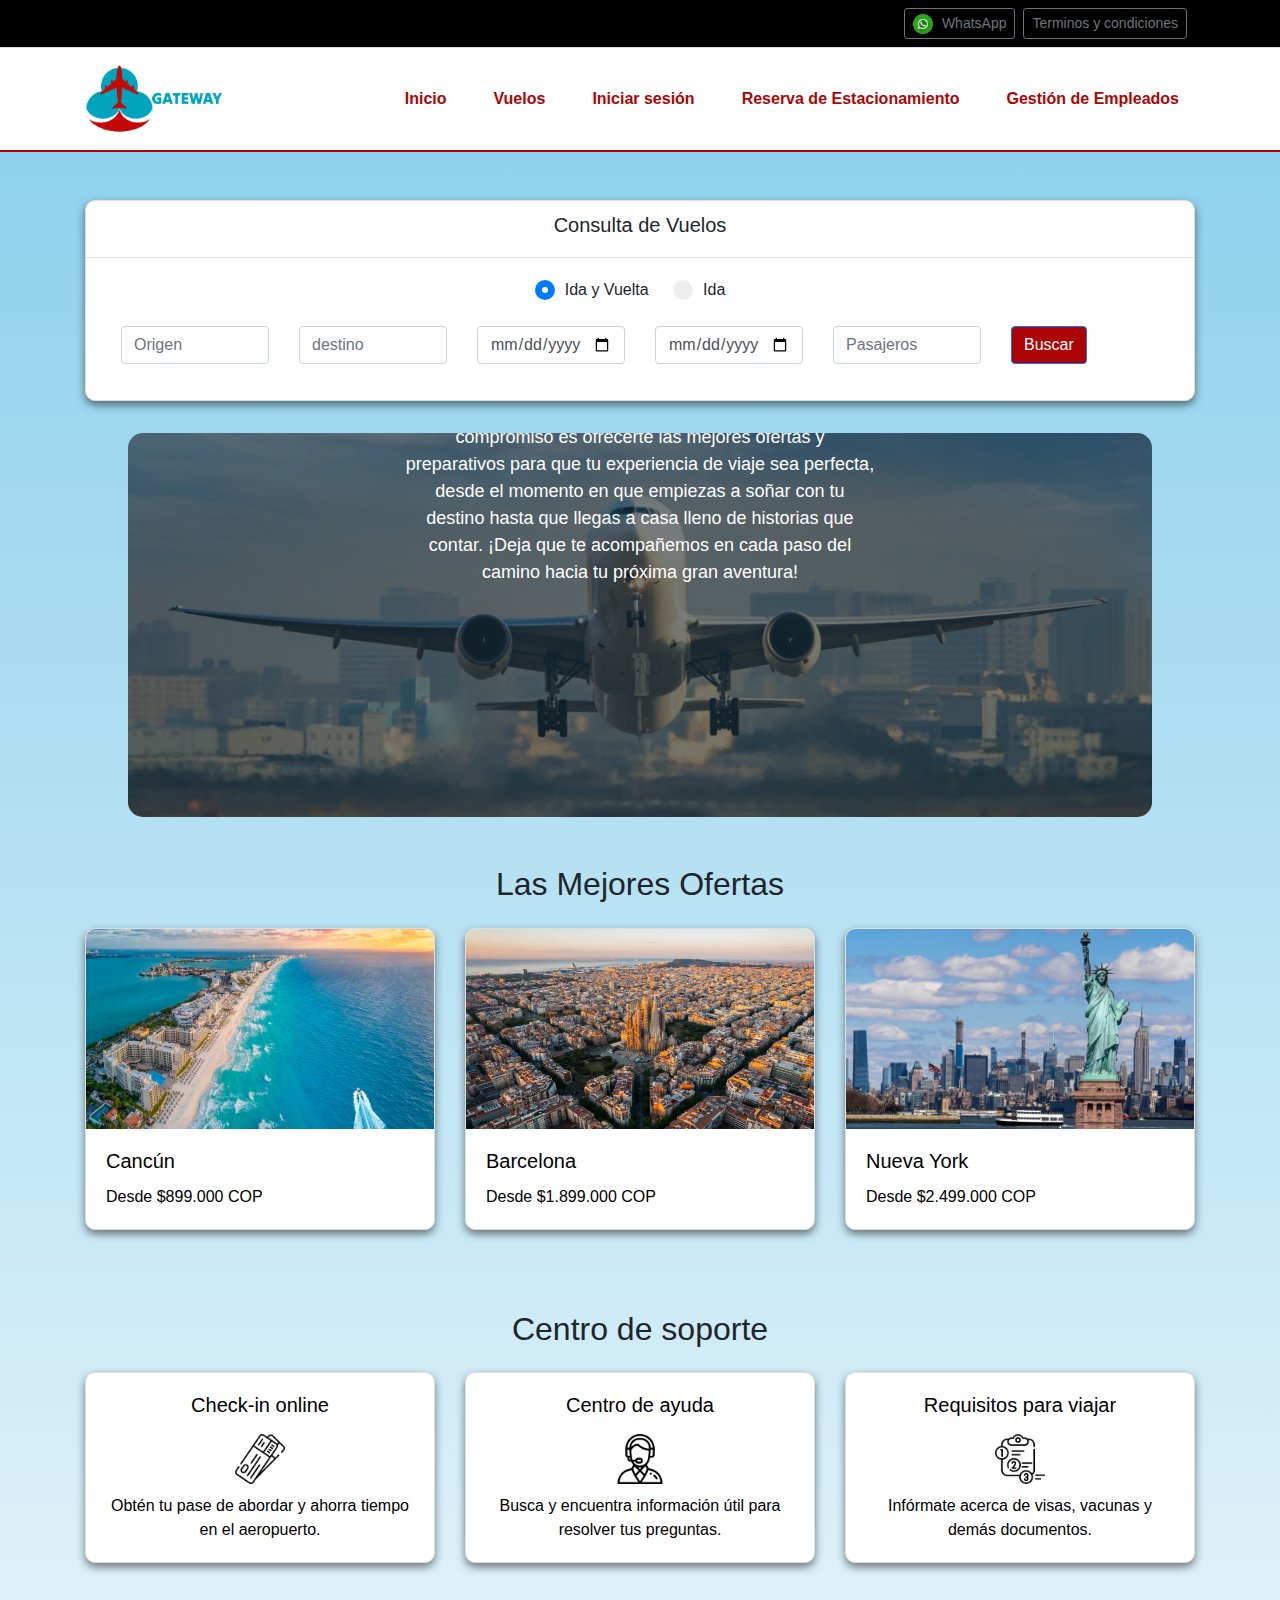
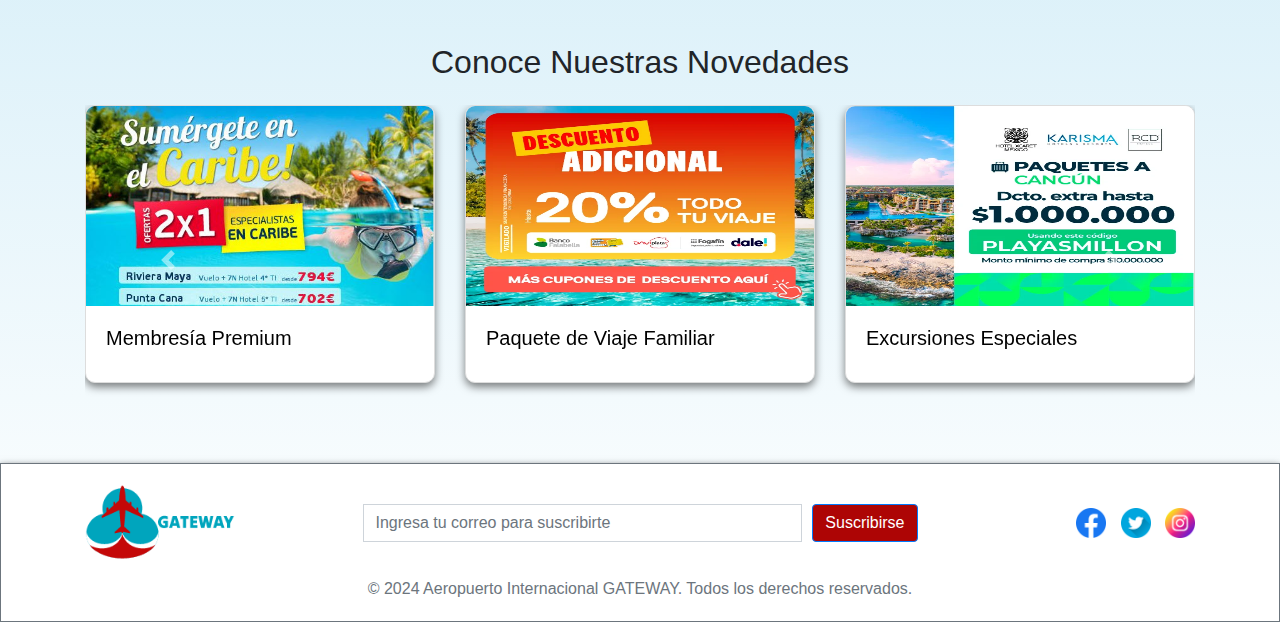
==== index.html @ 7c5f7e2e "Parcial" ====
<!DOCTYPE html>
<html lang="es">
<head>
    <meta charset="UTF-8">
    <meta name="viewport" content="width=device-width, initial-scale=1.0">
    <title>Aeropuerto Internacional</title>
    <link rel="stylesheet" href="https://stackpath.bootstrapcdn.com/bootstrap/4.5.2/css/bootstrap.min.css">
    <link rel="stylesheet" href="css/styles.css">
    <script src="js/index.js"></script>
</head>
<body>

    <!-- Header Secundario -->
    <header class="main-header">
        <div class="main-header_nav-secondary py-2">
            <div class="container d-flex justify-content-end">
                <a href="https://wa.me/573005394101" target="_blank" class="btn btn-outline-secondary btn-sm mr-2">
                    <img src="imagenes/whatsapp.png" alt="WhatsApp" style="width: 20px;"> WhatsApp
                </a>              
                <a href="terminos.html" class="btn btn-outline-secondary btn-sm mr-2">
                    Terminos y condiciones
               </a>            
            </div>
        </div>
    
        <!-- Header Principal -->
        <div class="main-header_nav-primary bg-white py-3">
            <div class="container d-flex justify-content-between align-items-center">
                <!-- Logo -->
                <div class="logo">
                    <a href="index.html">
                        <img src="imagenes/logo.png" alt="Aeropuerto Internacional" class="logo-img">
                    </a>
                </div>

                <!-- Menú de Navegación -->
                <nav class="nav">
                    <a class="nav-link" href="index.html">Inicio</a>
                    <a class="nav-link" href="vuelos.html">Vuelos</a>
                    <a href="sesion.html" class="nav-link" id="loginLink">Iniciar sesión</a>
                    <a href="#" id="logoutLink" class="nav-link" style="display: none;">Cerrar sesión</a>                    
                    <a class="nav-link" href="estacionamiento.html">Reserva de Estacionamiento</a>
                    <a class="nav-link" href="empleados.html">Gestión de Empleados</a>
                </nav>                
            </div>
        </div>
    </header>   

    <!-- Tarjeta de Consulta de Vuelos -->
    <div class="container mt-5">
        <div class="card">
            <div class="card-header">
                <h5>Consulta de Vuelos</h5>
            </div>
            <div class="card-body">
                <div class="form-group checkbox-vuelos">
                    <label>
                        <input type="radio" name="tripType" value="roundTrip" checked class="custom-checkbox">
                        <span></span> Ida y Vuelta
                    </label>
                    <label>
                        <input type="radio" name="tripType" value="oneWay" class="custom-checkbox">
                        <span></span> Ida
                    </label>
                </div>
                
                
                <div id="tripDetails" class="d-flex flex-wrap justify-content-between">
                    <div class="form-group col-md-2">
                        <input type="text" class="form-control" id="origin" placeholder="Origen" autocomplete="off" list="suggestions">
                        <datalist id="suggestions">
                            <option value="Bogotá">
                            <option value="Medellín">
                            <option value="Cali">
                            <option value="Cartagena">
                        </datalist>
                    </div>
                    <div class="form-group col-md-2">
                        <input type="text" class="form-control" id="destination" placeholder="destino" autocomplete="off" list="suggestions">
                    </div>
                    <div class="form-group col-md-2">
                        <input type="date" class="form-control" id="departureDate">
                    </div>
                    <div class="form-group col-md-2" id="returnDateGroup">
                        <input type="date" class="form-control" id="returnDate">
                    </div>
                    <div class="form-group col-md-2">
                        <input type="number" class="form-control" id="passengers" min="1" placeholder="Pasajeros">
                    </div>
                    <div class="form-group col-md-2">
                        <button class="btn btn-primary btn-suscribirse" id="searchButton">Buscar</button>
                    </div>
                </div>
            </div>
        </div>
    </div>

    <!-- Banner con texto de bienvenida -->
    <div class="banner">
        <img src="imagenes/banner.jpg" alt="Banner" class="banner-image">

        <!-- Texto de bienvenida -->
        <div class="banner-center">
            <h1>Bienvenido a GATEWAY</h1>
            <p>En GATEWAY, creemos que cada viaje es una oportunidad para descubrir nuevos horizontes, explorar culturas fascinantes y crear recuerdos inolvidables. Nuestro compromiso es ofrecerte las mejores ofertas y preparativos para que tu experiencia de viaje sea perfecta, desde el momento en que empiezas a soñar con tu destino hasta que llegas a casa lleno de historias que contar. ¡Deja que te acompañemos en cada paso del camino hacia tu próxima gran aventura!</p>
        </div>
    </div>


    <!-- Título de Mejores Ofertas -->
    <div class="container mt-5">
        <h2 class="text-center">Las Mejores Ofertas</h2>
        <div class="row mt-4">
            <!-- Tarjeta 1 -->
            <div class="col-md-4">
                <a href="vuelos.html" class="card-ofertas-descripcion">
                    <div class="card card-ofertas">
                        <img src="imagenes/cancun.webp" alt="Cancún" class="card-img-top">
                        <div class="card-body">
                            <h5 class="card-title">Cancún</h5>
                            <p class="card-text">Desde $899.000 COP</p>
                        </div>
                    </div>
                </a>
            </div>
            <!-- Tarjeta 2 -->
            <div class="col-md-4">
                <a href="vuelos.html" class="card-ofertas-descripcion">
                    <div class="card card-ofertas">
                        <img src="imagenes/barcelona.jpg" alt="Barcelona" class="card-img-top">
                        <div class="card-body">
                            <h5 class="card-title">Barcelona</h5>
                            <p class="card-text">Desde $1.899.000 COP</p>
                        </div>
                    </div>
                </a>
            </div>
            <!-- Tarjeta 3 -->
            <div class="col-md-4">
                <a href="vuelos.html" class="card-ofertas-descripcion" >
                    <div class="card card-ofertas">
                        <img src="imagenes/nuevayork.jpeg" alt="Nueva York" class="card-img-top">
                        <div class="card-body">
                            <h5 class="card-title">Nueva York</h5>
                            <p class="card-text">Desde $2.499.000 COP</p>
                        </div>
                    </div>
                </a>
            </div>
        </div>
    </div>
    <!-- Título de Preparativos para Viajar -->
    <div class="container mt-5">
        <h2 class="text-center">Centro de soporte</h2>
        <div class="row mt-4">
            <!-- Tarjeta 1 -->
            <div class="col-md-4">
                <a href="soporte.html" class="card-ofertas-descripcion">
                    <div class="card card-preparativos">
                        <div class="card-body text-center">
                            <h5 class="card-title">Check-in online</h5>
                            <img src="imagenes/ticket.png" alt="checking" class="card-preparate-icon">
                            <p class="card-text">Obtén tu pase de abordar y ahorra tiempo en el aeropuerto.</p>
                        </div>
                    </div>
                </a>
            </div>
            <!-- Tarjeta 2 -->
            <div class="col-md-4">
                <a href="soporte.html" class="card-ofertas-descripcion">
                    <div class="card card-preparativos">
                        <div class="card-body text-center">
                            <h5 class="card-title">Centro de ayuda</h5>
                            <img src="imagenes/apoyo.png" alt="Soporte" class="card-preparate-icon">
                            <p class="card-text">Busca y encuentra información útil para resolver tus preguntas.</p>
                        </div>
                    </div>
                </a>
            </div>
            <!-- Tarjeta 3 -->
            <div class="col-md-4">
                <a href="soporte.html" class="card-ofertas-descripcion">
                    <div class="card card-preparativos">
                        <div class="card-body text-center">
                            <h5 class="card-title">Requisitos para viajar</h5>
                            <img src="imagenes/requisito.png" alt="Requisitos" class="card-preparate-icon">
                            <p class="card-text">Infórmate acerca de visas, vacunas y demás documentos.</p>
                        </div>
                    </div>
                </a>
            </div>
        </div>
    </div>
    <!-- Título del Carrusel -->
    <div class="container mt-5">
        <h2 class="text-center">Conoce Nuestras Novedades</h2>
        <div id="novedadesCarrusel" class="carousel slide mt-4" data-ride="carousel">
            <div class="carousel-inner">
                <!-- Primer Elemento del Carrusel -->
                 <a href="ofertas.html">
                    <div class="carousel-item active">
                        <div class="row">
                            <div class="col-md-4">
                                <div class="card card-ofertas">
                                    <img src="imagenes/novedad1.jpg" class="card-img-top" alt="Novedad 1">
                                    <div class="card-body">
                                        <h5 class="card-title card-novedades-img">Membresía Premium</h5>
                                    </div>
                                </div>
                            </div>
                            <div class="col-md-4">
                                <div class="card card-ofertas">
                                    <img src="imagenes/novedad2.webp" class="card-img-top" alt="Novedad 2">
                                    <div class="card-body">
                                        <h5 class="card-title card-novedades-img">Paquete de Viaje Familiar</h5>
                                    </div>
                                </div>
                            </div>
                            <div class="col-md-4">
                                <div class="card card-ofertas">
                                    <img src="imagenes/novedad3.webp" class="card-img-top" alt="Novedad 3">
                                    <div class="card-body">
                                        <h5 class="card-title card-novedades-img">Excursiones Especiales</h5>
                                    </div>
                                </div>
                            </div>
                        </div>
                    </div>
                    <!-- Segundo Elemento del Carrusel -->
                    <div class="carousel-item">
                        <div class="row">
                            <div class="col-md-4">
                                <div class="card card-ofertas">
                                    <img src="imagenes/novedad4.jpeg" class="card-img-top" alt="Novedad 4">
                                    <div class="card-body">
                                        <h5 class="card-title card-novedades-img">Ofertas de Último Minuto</h5>
                                    </div>
                                </div>
                            </div>
                            <div class="col-md-4">
                                <div class="card card-ofertas">
                                    <img src="imagenes/novedad5.jpeg" class="card-img-top" alt="Novedad 5">
                                    <div class="card-body">
                                        <h5 class="card-title card-novedades-img">Viajes de Aventura</h5>
                                    </div>
                                </div>
                            </div>
                            <div class="col-md-4">
                                <div class="card card-ofertas">
                                    <img src="imagenes/novedad6.avif" class="card-img-top" alt="Novedad 6">
                                    <div class="card-body">
                                        <h5 class="card-title card-novedades-img">Descuentos por reserva</h5>
                                    </div>
                                </div>
                            </div>
                        </div>
                    </div>
                </a>
            </div>
            <!-- Controles del Carrusel -->
            <a class="carousel-control-prev" href="#novedadesCarrusel" role="button" data-slide="prev">
                <span class="carousel-control-prev-icon" aria-hidden="true"></span>
                <span class="sr-only">Previous</span>
            </a>
            <a class="carousel-control-next" href="#novedadesCarrusel" role="button" data-slide="next">
                <span class="carousel-control-next-icon" aria-hidden="true"></span>
                <span class="sr-only">Next</span>
            </a>
        </div>
    </div>
    <footer class="footer mt-5">
        <div class="container d-flex align-items-center justify-content-between">
            <!-- Logo -->
            <div class="footer-logo">
                <img src="imagenes/logo.png" alt="Aeropuerto Internacional" class="footer-logo-img">
            </div>

            <!-- Input para Suscripción -->
            <div class="footer-subscription">
                <input type="email" class="form-control" placeholder="Ingresa tu correo para suscribirte">
                <button class="btn btn-primary btn-suscribirse">Suscribirse</button>
            </div>

            <!-- Redes Sociales -->
            <div class="footer-social">
                <a href="#" class="social-icon"><img src="imagenes/facebook.png" alt="Facebook" style="width: 30px;"></a>
                <a href="#" class="social-icon"><img src="imagenes/twitter.png" alt="Twitter" style="width: 30px;"></a>
                <a href="#" class="social-icon"><img src="imagenes/instagram.png" alt="Instagram" style="width: 30px;"></a>
            </div>
        </div>
        <!-- Copyright -->
        <div class="text-center mt-3">
            <p>&copy; 2024 Aeropuerto Internacional GATEWAY. Todos los derechos reservados.</p>
        </div>
    </footer>
    <script src="https://code.jquery.com/jquery-3.5.1.slim.min.js"></script>
    <script src="https://cdn.jsdelivr.com/npm/@popperjs/core@2.0.9/dist/umd/popper.min.js"></script>
    <script src="https://stackpath.bootstrapcdn.com/bootstrap/4.5.2/js/bootstrap.min.js"></script>
    <script src="/js/auth.js"></script>
</body>
</html>
---- css/styles.css ----
/* Body con degradado */
body {
    background: linear-gradient(to bottom, #87CEEB, #ffffff);
    margin: 0;
    font-family: Arial, sans-serif;
}

a {
    text-decoration: none; 
}

.main-header_nav-secondary {
    background-color: #000;
    border-bottom: 1px solid #ddd;
}

.main-header_nav-secondary button {
    font-size: 14px;
    padding: 5px 10px;
    color: #fff;
    border-color: #fff;
}

.main-header_nav-secondary button:hover {
    background-color: #fff;
    color: #000;
}

.main-header_nav-secondary img {
    margin-right: 5px;
}

.main-header_nav-primary {
    background-color: white;
    border-bottom: 2px solid #ad0505;
}

.logo {
    width: auto;
    height: 70px;
    overflow: hidden;
}

.logo-img {
    width: auto;
    height: 100%;
    object-fit: contain;
}

.main-header_nav-primary .nav-link {
    color: #ad0505;
    font-weight: bold;
    margin-right: 15px;
    transition: color 0.3s;
}

.main-header_nav-primary .nav-link:hover {
    color: #007bff;
}

.main-header_nav-primary .nav-link:last-child {
    margin-right: 0;
}

.card {
    border: 1px solid #ddd;
    margin-bottom: 2rem;
    box-shadow: 0 4px 8px rgba(0, 0, 0, 0.5);
    border-radius: 10px;
    overflow: hidden;
}

.form-row {
    display: flex;
    flex-wrap: wrap;
}

.form-group {
    margin-bottom: 1rem;
}

#tripDetails {
    display: flex;
    flex-wrap: wrap;
    justify-content: space-between;
}

.form-group input,
.form-group button {
    width: 100%;
}

#searchButton {
    width: auto;
}

.checkbox-vuelos {
    text-align: center;
    margin-bottom: 1rem;
}

.checkbox-vuelos label {
    position: relative;
    padding-left: 30px;
    margin-right: 20px;
    cursor: pointer;
    font-size: 16px;
    user-select: none;
}

.checkbox-vuelos input[type="radio"] {
    position: absolute;
    opacity: 0;
    cursor: pointer;
}

.checkbox-vuelos input[type="radio"] + span {
    position: absolute;
    left: 0;
    top: 50%;
    transform: translateY(-50%);
    height: 20px;
    width: 20px;
    background-color: #eee;
    border-radius: 50%;
}

.checkbox-vuelos input[type="radio"]:checked + span {
    background-color: #007bff;
}

.checkbox-vuelos input[type="radio"] + span:after {
    content: "";
    position: absolute;
    display: none;
    left: 7px;
    top: 7px;
    width: 6px;
    height: 6px;
    border-radius: 50%;
    background: white;
}

.checkbox-vuelos input[type="radio"]:checked + span:after {
    display: block;
}

@media (max-width: 768px) {
    #tripDetails {
        flex-direction: column;
    }
    .form-group {
        margin-right: 0;
    }
}

.card-header {
    background: transparent;
    text-align: center;
    align-items: center;
}

.banner {
    position: relative;
    margin-top: 2rem;
    overflow: hidden;
    width: 80%;
    margin: auto;
    border-radius: 15px;
}

.banner-image {
    width: 100%;
    border-radius: 10px;
    box-shadow: 0 4px 8px rgba(0, 0, 0, 0.5);
    opacity: 0.8;
}

.banner::after {
    content: "";
    position: absolute;
    top: 0;
    left: 0;
    width: 100%;
    height: 100%;
    background-color: rgba(0, 0, 0, 0.5);
    z-index: 1;
}

.banner-button {
    position: absolute;
    top: 50%;
    left: 50%;
    transform: translate(-50%, -50%);
    padding: 10px 20px;
    font-size: 18px;
    text-align: center;
    color: white;
    background-color: #ad0505;
    border: none;
    border-radius: 5px;
    transition: background-color 0.3s;
    z-index: 2;
}

.banner-button:hover {
    background-color: #ff4500;
}

.card-img-top {
    width: 100%;
    height: 200px;
    object-fit: fill;
}

.card-ofertas {
    transition: transform 0.3s ease, box-shadow 0.3s ease;
}

.card:hover {
    transition: transform 0.3s ease, box-shadow 0.3s ease;
}

.card-ofertas:hover {
    transform: scale(1.05);
    box-shadow: 0 8px 16px rgba(0, 0, 0, 0.2);
    cursor: pointer;
}

.card-ofertas-descripcion {
    text-decoration: none;
}

.card-ofertas-descripcion:hover {
    text-decoration: none; 
}

.card-title,
.card-text {
    color: black;
}

.card-preparativos {
    transition: transform 0.3s ease, box-shadow 0.3s ease; 
}

.card-preparativos:hover {
    transform: scale(1.05);
    box-shadow: 0 8px 16px rgba(0, 0, 0, 0.2); 
    cursor: pointer; 
}

.card-preparativos a {
    text-decoration: none; 
    color: black; 
}

.card-preparativos a:hover {
    text-decoration: none; 
}

.card-preparate-icon {
    width: 50px;
    margin: 5px 0 10px 0;
}

.footer {
    background-color: #fff; 
    padding: 20px 0;
    border-color: #6c757d;
    border-width: 1px;
    border-style: solid;
    box-shadow: 0 4px 8px rgba(0, 0, 0, 1);
}

.footer-logo {
    flex: 1; 
}

.footer-logo-img {
    max-width: 150px;
}

.footer-subscription {
    flex: 2;
    display: flex;
}

.footer-subscription .form-control {
    border-radius: 0; 
    margin-right: 10px; 
}

.footer-social {
    flex: 1; 
    text-align: right; 
}

.footer-social .social-icon {
    margin-left: 10px; 
}

.footer p {
    margin: 0;
    color: #6c757d; 
}

.btn-suscribirse {
    background-color: #ad0505;
}

.titulo-vuelo {
    text-align: center;
}

.banner {
    position: relative;
    text-align: center;
}

.banner-image {
    width: 100%;
    height: auto;
}

.banner-welcome-text {
    position: absolute;
    top: 20%;
    left: 50%;
    transform: translate(-50%, -20%);
    color: white;
    text-align: center;
}

.banner-welcome-text h2 {
    font-size: 36px;
    font-weight: bold;
    margin: 0;
}

.banner-welcome-text p {
    font-size: 18px;
    margin: 10px 0 0;
}

.banner-center {
    position: absolute;
    bottom: 10%;
    left: 50%;
    transform: translate(-50%, -50%);
    padding: 10px 20px;
    font-size: 18px;
    color: #fff;
    z-index: 2;
}

.selected-row {
    border: #000;
    border-style: solid;
}


.detalles-vuelo{ 
    text-align: center;
}

.detalles-vuelo-bien {
    color: #fff;
}

#flightDetails{
    text-align: center;
}
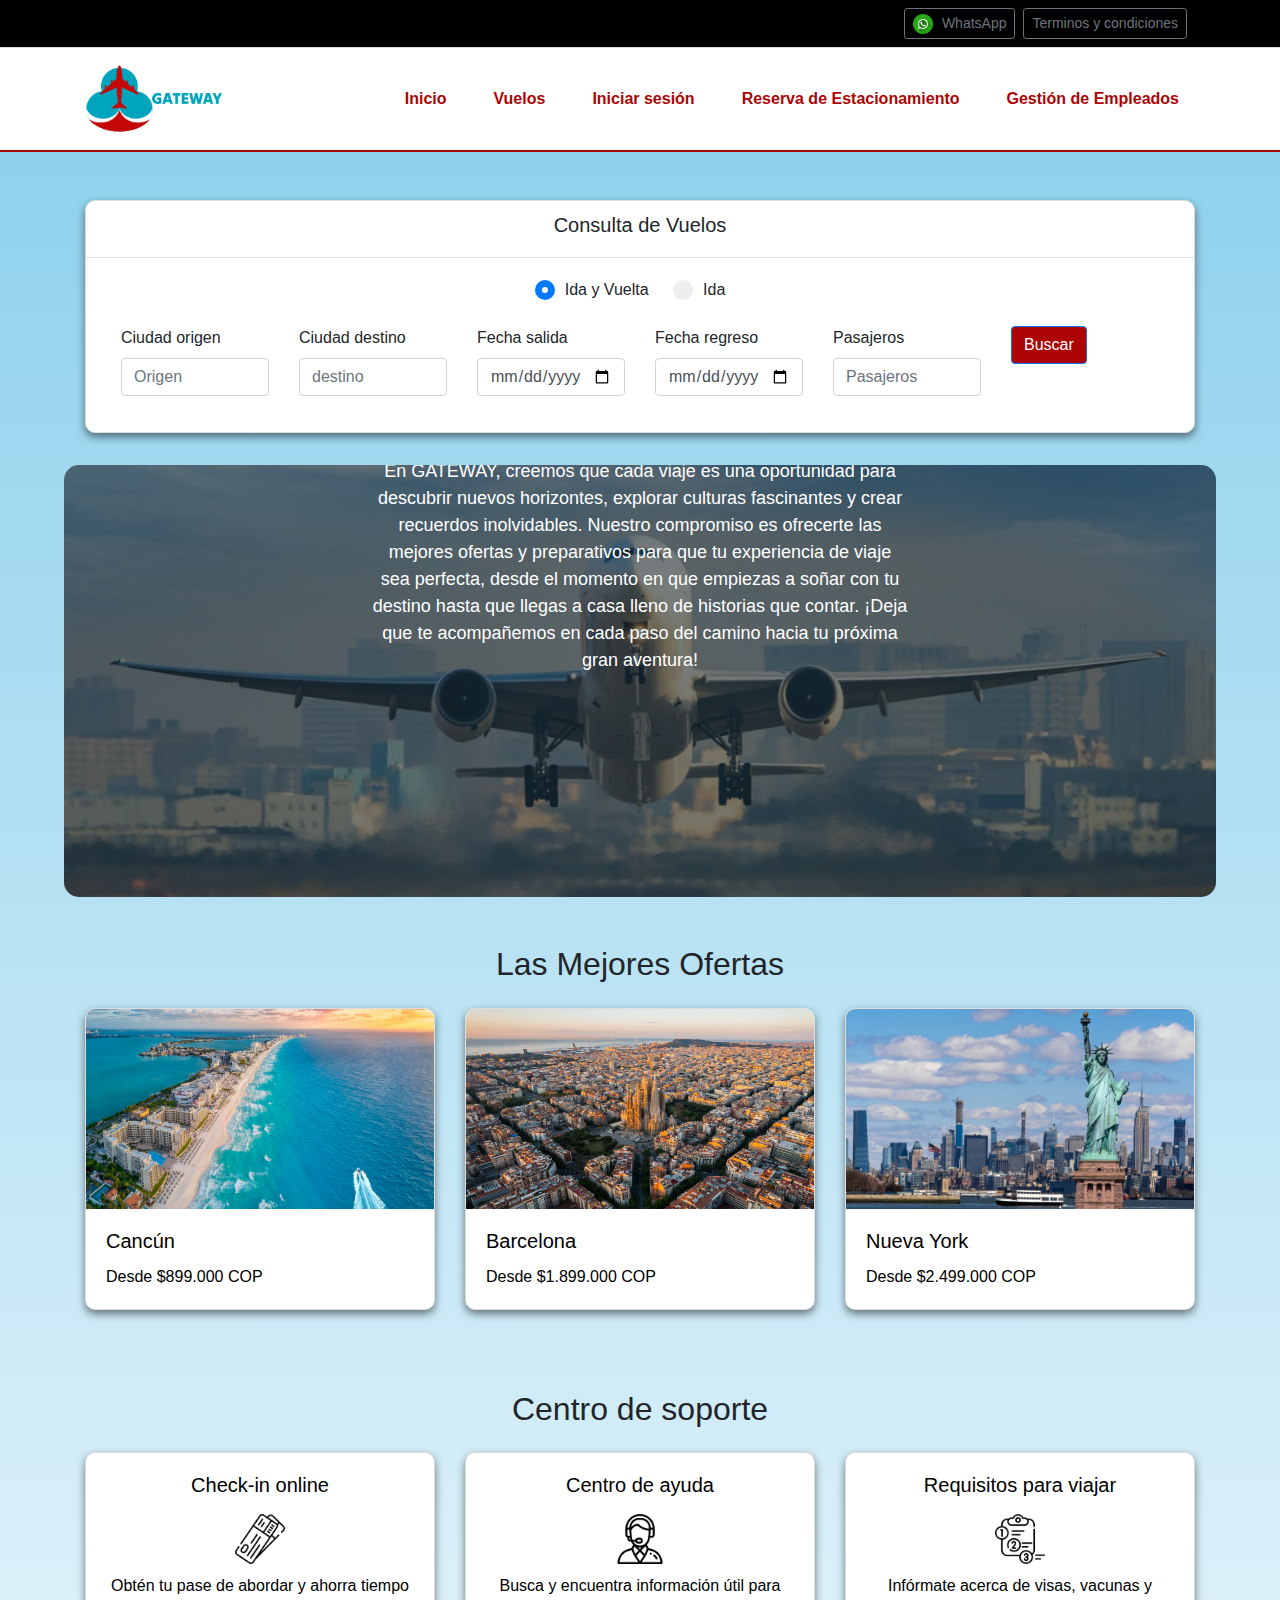
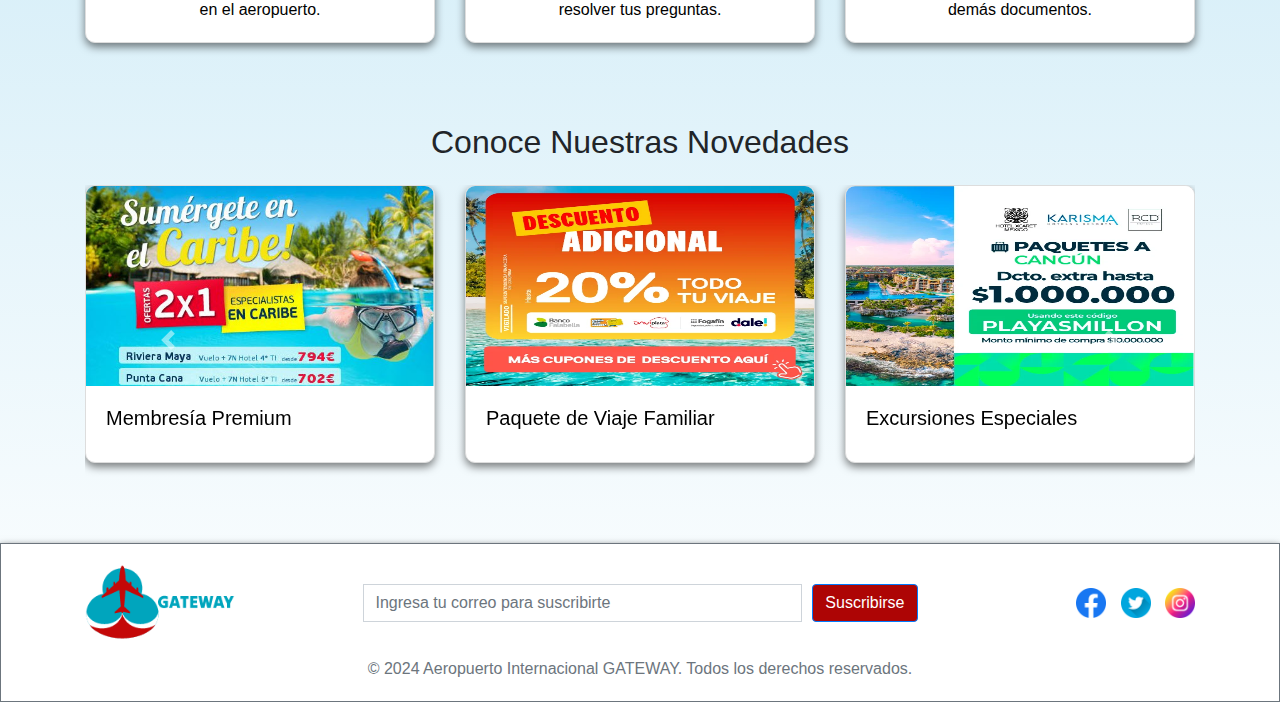
==== commit 792eba9b: "Avance parical web" ====
--- a/index.html
+++ b/index.html
@@ -67,6 +67,7 @@
                 
                 <div id="tripDetails" class="d-flex flex-wrap justify-content-between">
                     <div class="form-group col-md-2">
+                        <label>Ciudad origen</label>
                         <input type="text" class="form-control" id="origin" placeholder="Origen" autocomplete="off" list="suggestions">
                         <datalist id="suggestions">
                             <option value="Bogotá">
@@ -76,15 +77,19 @@
                         </datalist>
                     </div>
                     <div class="form-group col-md-2">
+                        <label>Ciudad destino</label>
                         <input type="text" class="form-control" id="destination" placeholder="destino" autocomplete="off" list="suggestions">
                     </div>
                     <div class="form-group col-md-2">
+                        <label>Fecha salida</label>
                         <input type="date" class="form-control" id="departureDate">
                     </div>
                     <div class="form-group col-md-2" id="returnDateGroup">
+                        <label>Fecha regreso</label>
                         <input type="date" class="form-control" id="returnDate">
                     </div>
                     <div class="form-group col-md-2">
+                        <label>Pasajeros</label>
                         <input type="number" class="form-control" id="passengers" min="1" placeholder="Pasajeros">
                     </div>
                     <div class="form-group col-md-2">
--- a/css/styles.css
+++ b/css/styles.css
@@ -316,6 +316,7 @@
 .banner {
     position: relative;
     text-align: center;
+    width: 90%;
 }
 
 .banner-image {
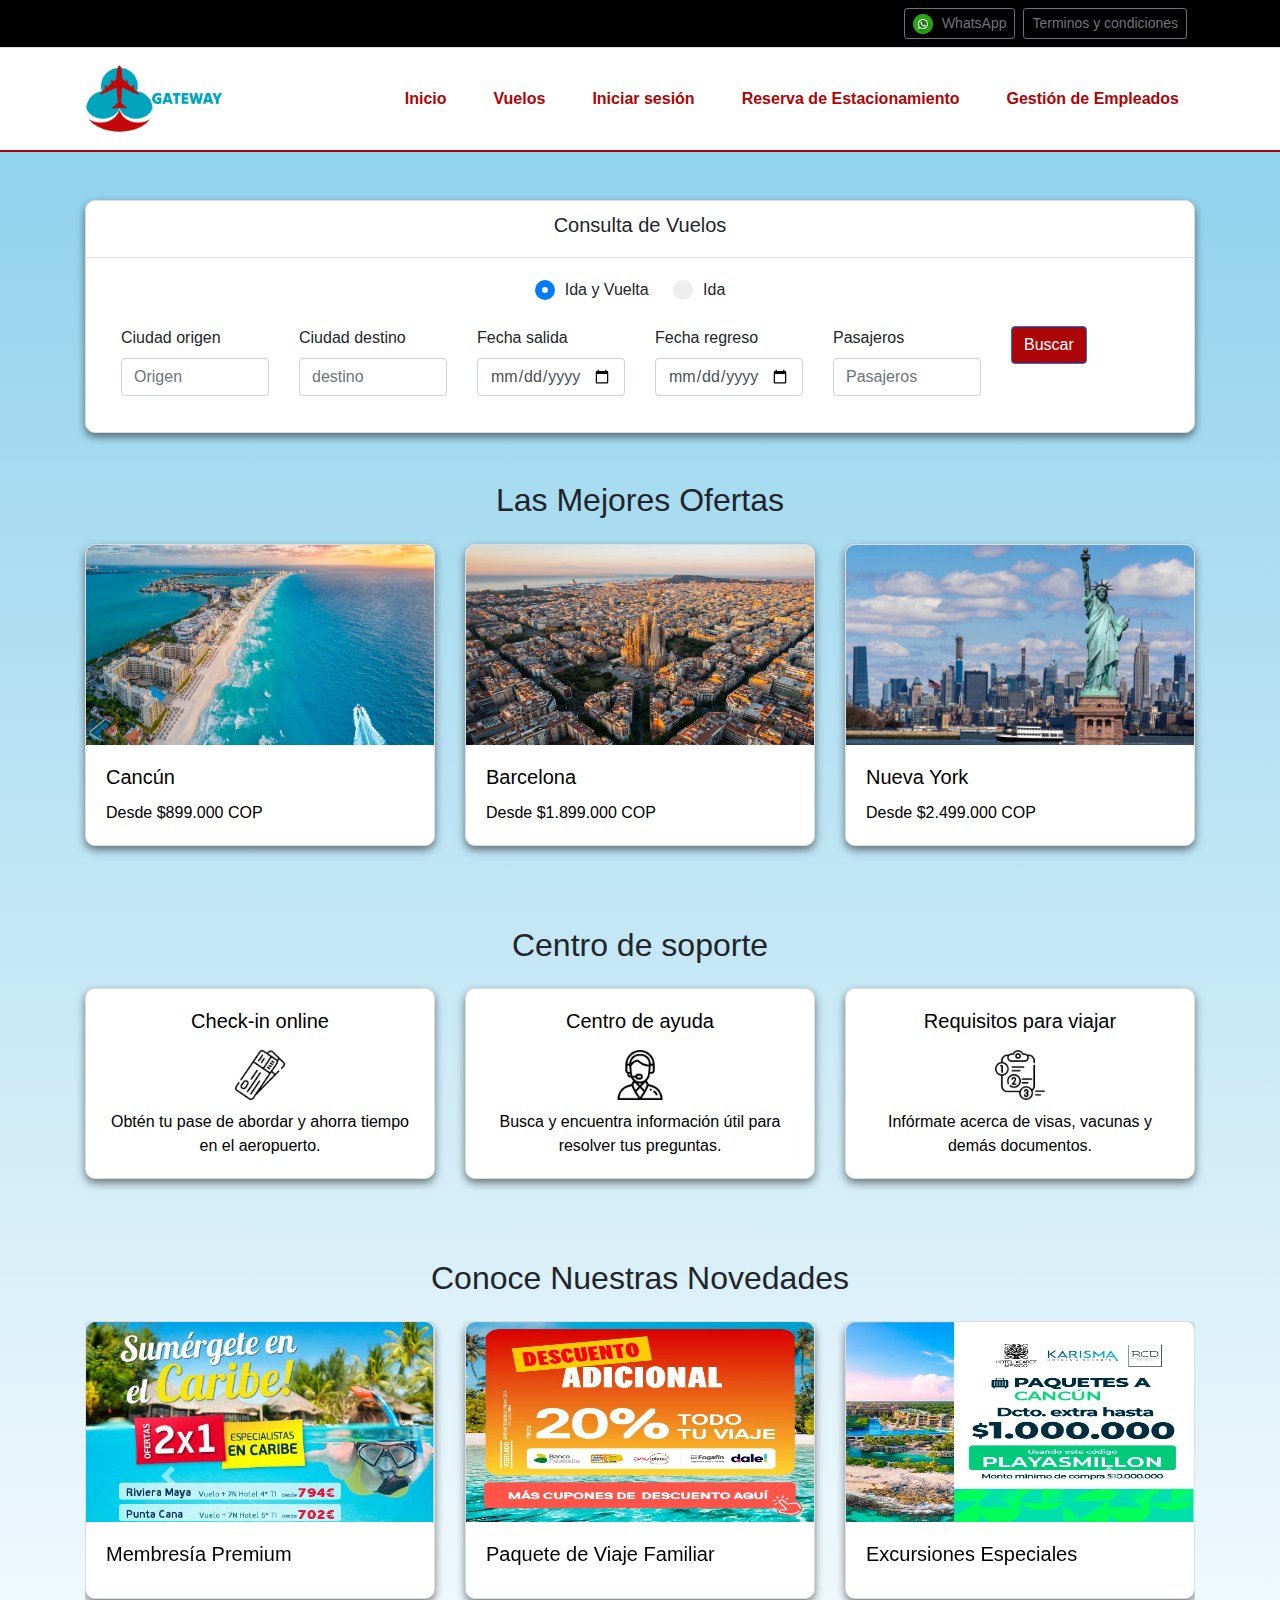
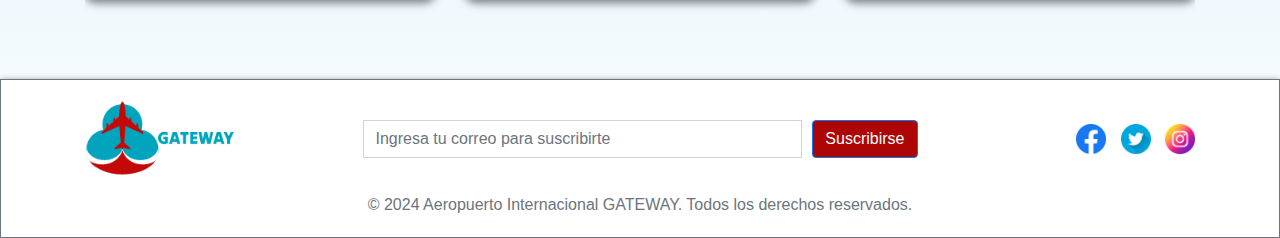
==== commit d275ac9b: "Parcial" ====
--- a/index.html
+++ b/index.html
@@ -99,19 +99,6 @@
             </div>
         </div>
     </div>
-
-    <!-- Banner con texto de bienvenida -->
-    <div class="banner">
-        <img src="imagenes/banner.jpg" alt="Banner" class="banner-image">
-
-        <!-- Texto de bienvenida -->
-        <div class="banner-center">
-            <h1>Bienvenido a GATEWAY</h1>
-            <p>En GATEWAY, creemos que cada viaje es una oportunidad para descubrir nuevos horizontes, explorar culturas fascinantes y crear recuerdos inolvidables. Nuestro compromiso es ofrecerte las mejores ofertas y preparativos para que tu experiencia de viaje sea perfecta, desde el momento en que empiezas a soñar con tu destino hasta que llegas a casa lleno de historias que contar. ¡Deja que te acompañemos en cada paso del camino hacia tu próxima gran aventura!</p>
-        </div>
-    </div>
-
-
     <!-- Título de Mejores Ofertas -->
     <div class="container mt-5">
         <h2 class="text-center">Las Mejores Ofertas</h2>
